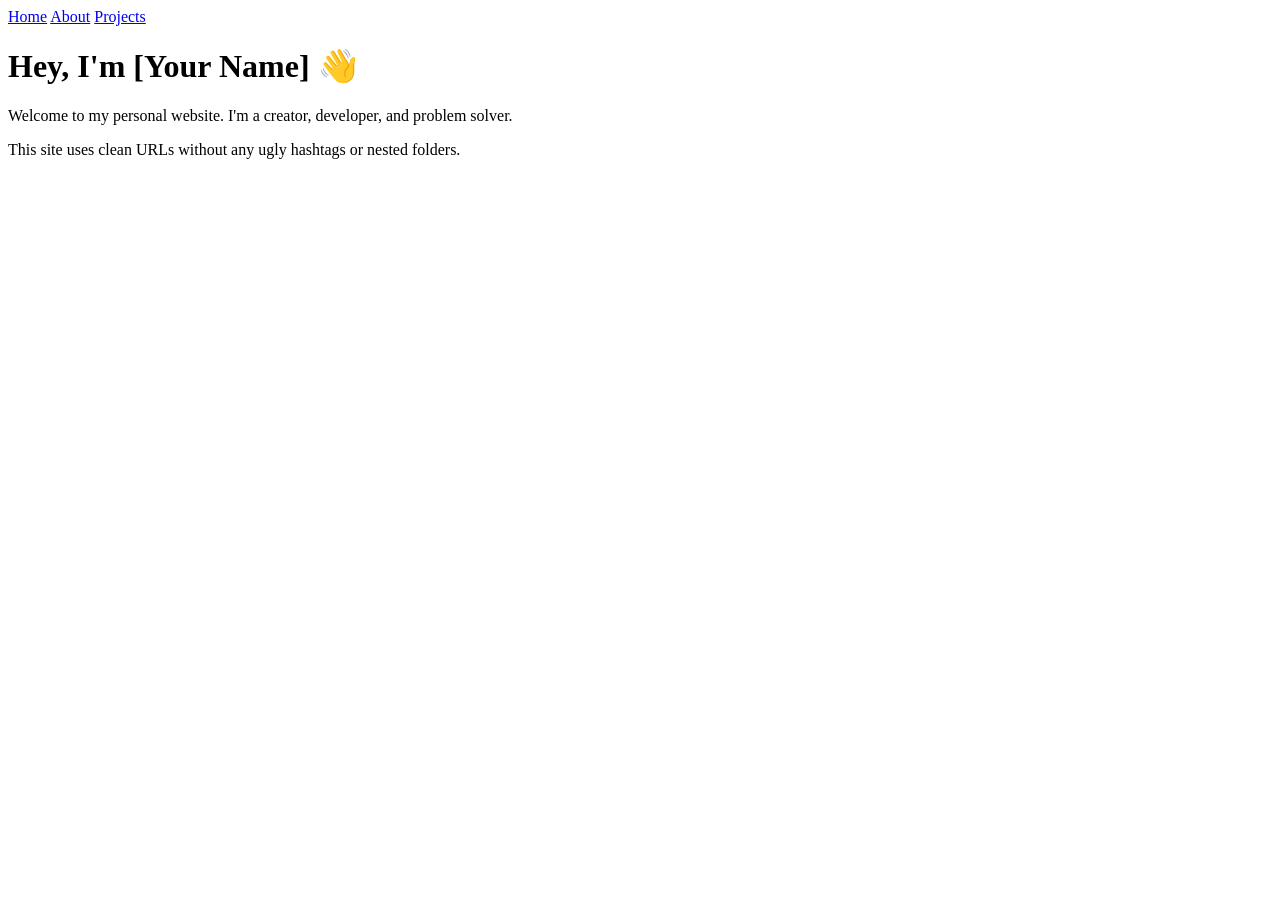
==== index.html @ 1437aea5 "Create index.html" ====
<!DOCTYPE html>
<html lang="en">
<head>
  <meta charset="UTF-8">
  <meta name="viewport" content="width=device-width, initial-scale=1.0">
  <title>Home | My Portfolio</title>
  <link rel="stylesheet" href="style.css">
</head>
<body>
  <header>
    <nav>
      <a href="/">Home</a>
      <a href="/about">About</a>
      <a href="/projects">Projects</a>
    </nav>
  </header>
  <main>
    <h1>Hey, I'm [Your Name] 👋</h1>
    <p>Welcome to my personal website. I'm a creator, developer, and problem solver.</p>
    <p>This site uses clean URLs without any ugly hashtags or nested folders.</p>
  </main>
</body>
</html>
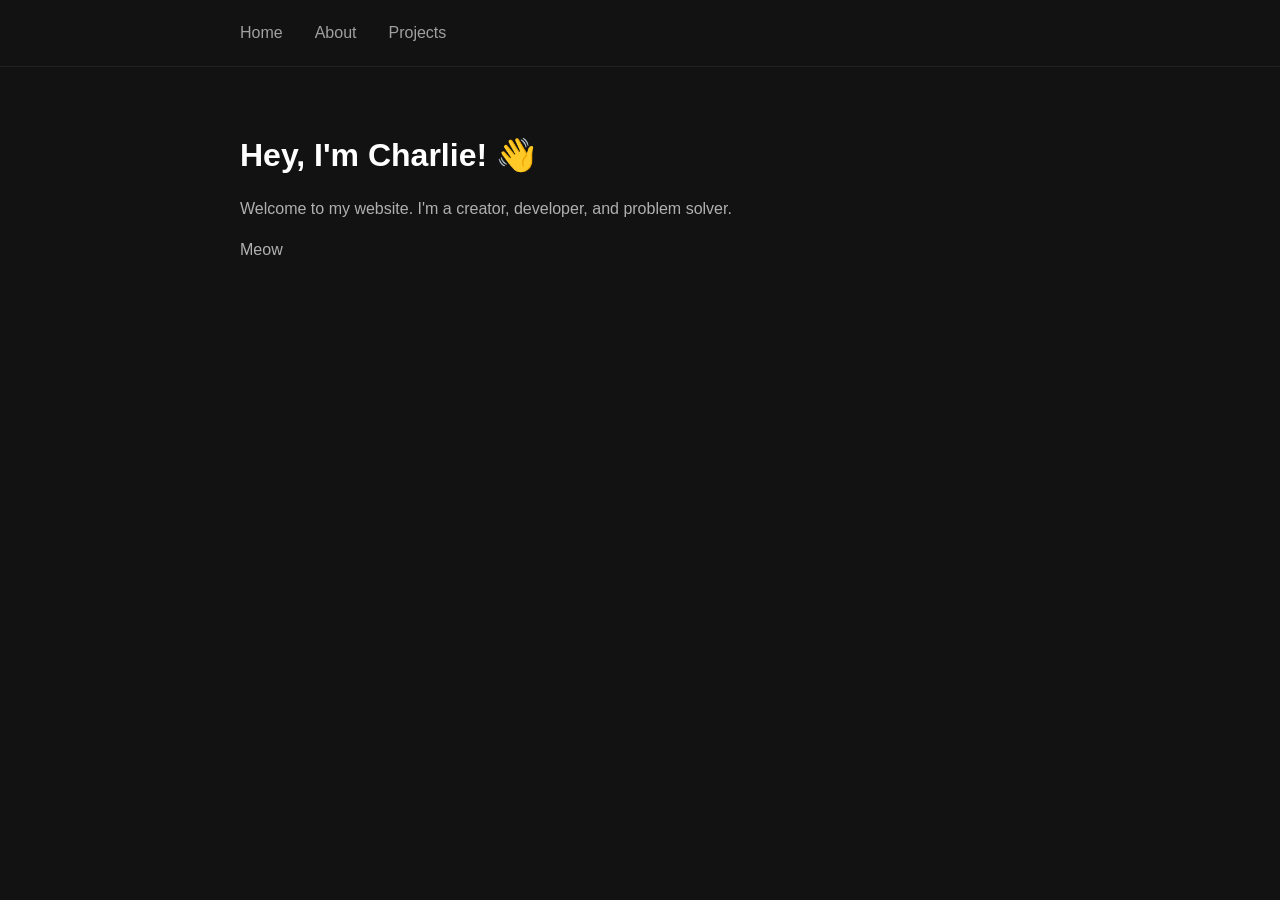
==== commit d2f2a711: "Update index.html" ====
--- a/index.html
+++ b/index.html
@@ -15,9 +15,9 @@
     </nav>
   </header>
   <main>
-    <h1>Hey, I'm [Your Name] 👋</h1>
-    <p>Welcome to my personal website. I'm a creator, developer, and problem solver.</p>
-    <p>This site uses clean URLs without any ugly hashtags or nested folders.</p>
+    <h1>Hey, I'm Charlie! 👋</h1>
+    <p>Welcome to my website. I'm a creator, developer, and problem solver.</p>
+    <p>Meow</p>
   </main>
 </body>
 </html>
--- a/style.css
+++ b/style.css
@@ -0,0 +1,37 @@
+body {
+  margin: 0;
+  font-family: -apple-system, BlinkMacSystemFont, sans-serif;
+  background: #121212;
+  color: #e0e0e0;
+}
+
+header {
+  border-bottom: 1px solid #222;
+  padding: 1.5rem;
+}
+
+nav {
+  max-width: 800px;
+  margin: 0 auto;
+  display: flex;
+  gap: 2rem;
+}
+
+nav a {
+  color: #a0a0a0;
+  text-decoration: none;
+  font-weight: 500;
+}
+
+nav a:hover {
+  color: #fff;
+}
+
+main {
+  max-width: 800px;
+  margin: 0 auto;
+  padding: 3rem 1.5rem;
+}
+
+h1 { color: #fff; }
+p { line-height: 1.6; color: #b0b0b0; }
